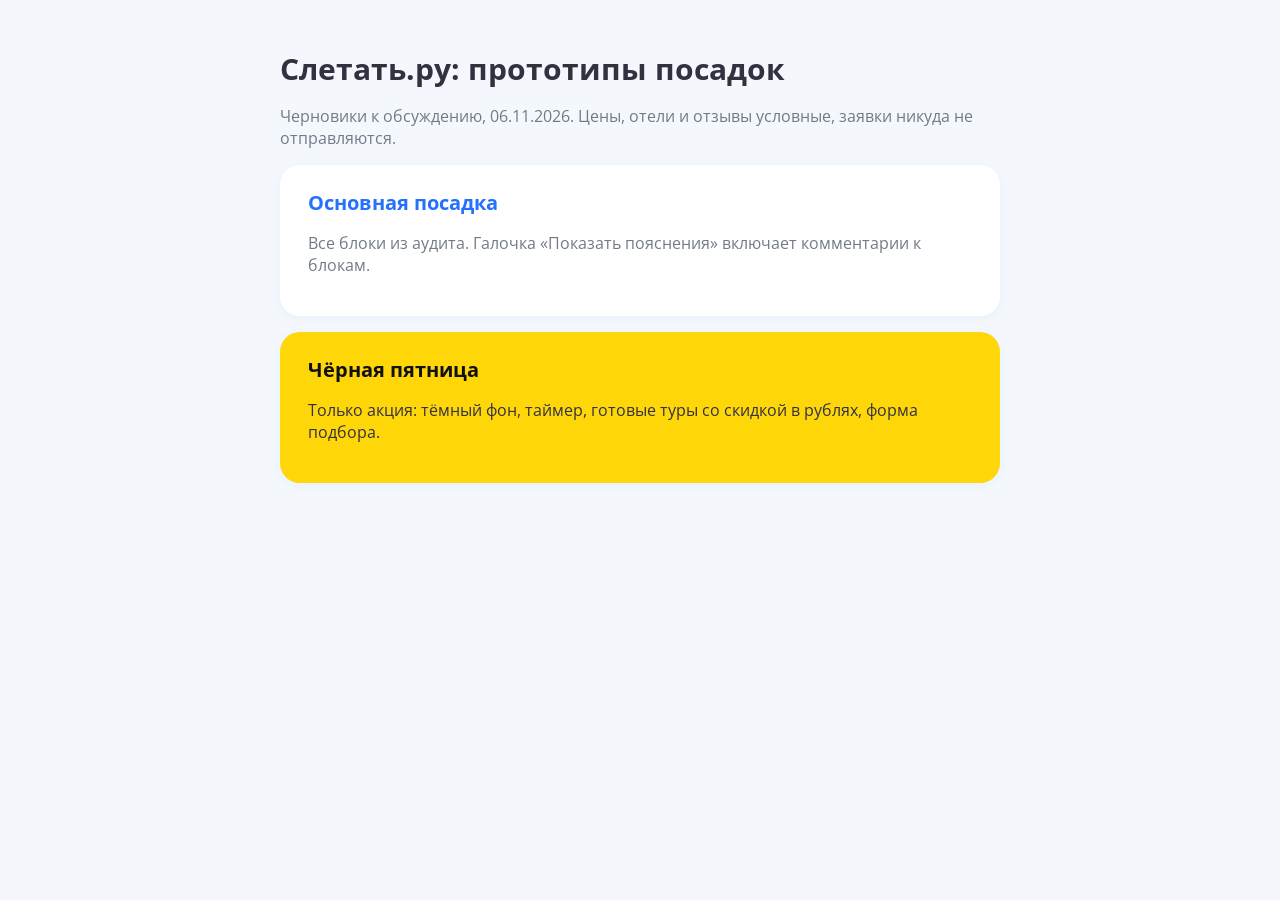
==== index.html @ 356934cd "Прототипы посадок Слетать.ру: основная и Чёрная пятница Co-Authored-By: Claude Opus 5.5 <noreply@ant" ====
<!doctype html>
<html lang="ru"><head><meta charset="utf-8"><meta name="viewport" content="width=device-width, initial-scale=1">
<title>Слетать.ру: прототипы посадок</title>
<link href="https://fonts.googleapis.com/css2?family=Open+Sans:wght@400;700;800&display=swap" rel="stylesheet">
<style>body{font-family:'Open Sans',Arial,sans-serif;background:#F4F8FD;color:#313140;margin:0;padding:48px 16px}
main{max-width:720px;margin:0 auto}h1{font-size:30px;margin:0 0 8px}p{color:#727A87}
a.card{display:block;background:#fff;border-radius:20px;padding:24px 28px;margin-top:16px;text-decoration:none;color:inherit;box-shadow:0 2px 10px rgba(36,112,255,.06)}
a.card:hover{box-shadow:0 0 0 2px #2470FF}a.card b{font-size:20px;color:#2470FF}a.dark b{color:#111}a.dark{background:#FFD709}</style></head>
<body><main><h1>Слетать.ру: прототипы посадок</h1><p>Черновики к обсуждению, 06.11.2026. Цены, отели и отзывы условные, заявки никуда не отправляются.</p>
<a class="card" href="base.html"><b>Основная посадка</b><p>Все блоки из аудита. Галочка «Показать пояснения» включает комментарии к блокам.</p></a>
<a class="card dark" href="black-friday.html"><b>Чёрная пятница</b><p style="color:#313140">Только акция: тёмный фон, таймер, готовые туры со скидкой в рублях, форма подбора.</p></a>
</main></body></html>
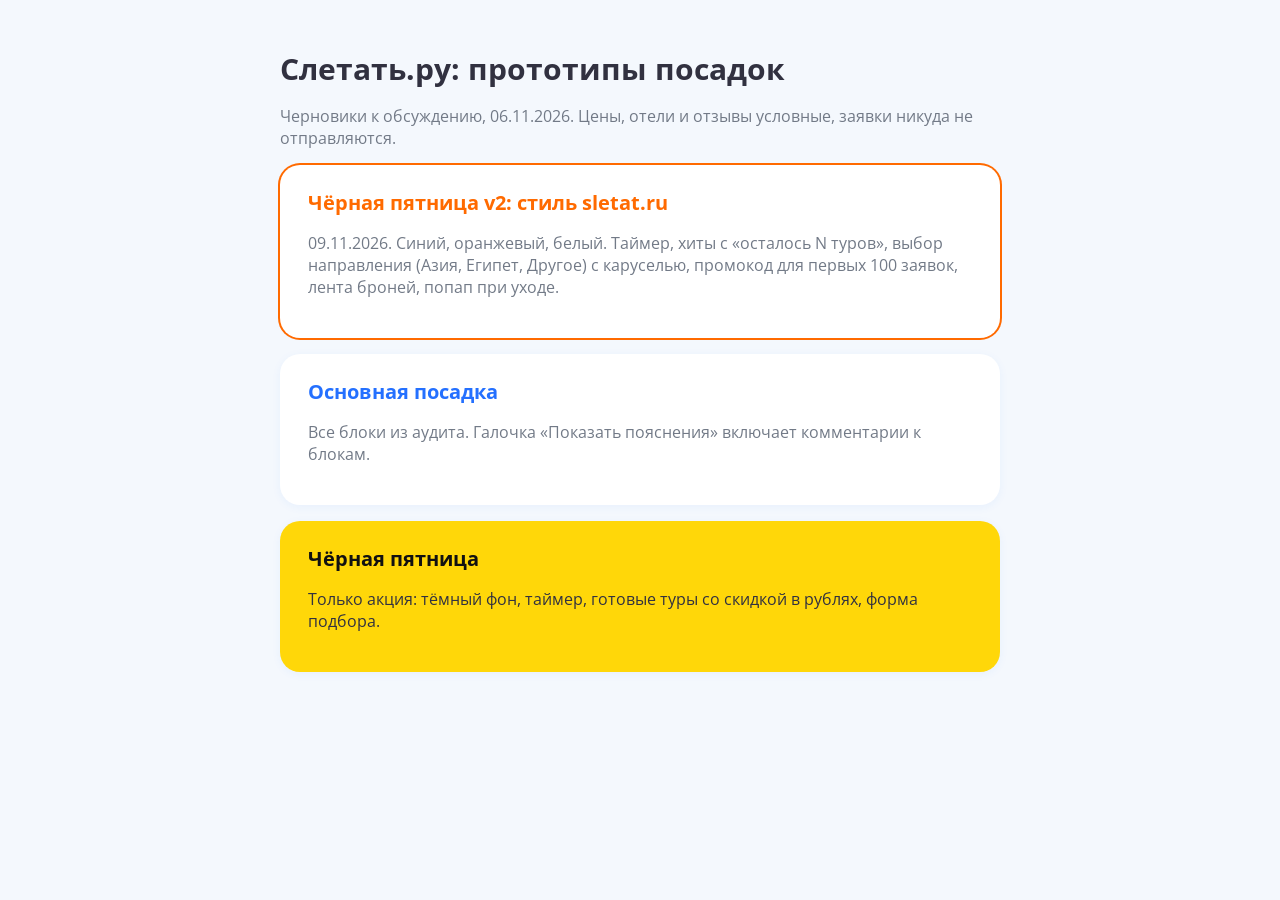
==== commit 3899412b: "Чёрная пятница v2: посадка в стиле sletat.ru Co-Authored-By: Claude Opus 5.5 <noreply@anthropic.com>" ====
--- a/index.html
+++ b/index.html
@@ -7,6 +7,7 @@
 a.card{display:block;background:#fff;border-radius:20px;padding:24px 28px;margin-top:16px;text-decoration:none;color:inherit;box-shadow:0 2px 10px rgba(36,112,255,.06)}
 a.card:hover{box-shadow:0 0 0 2px #2470FF}a.card b{font-size:20px;color:#2470FF}a.dark b{color:#111}a.dark{background:#FFD709}</style></head>
 <body><main><h1>Слетать.ру: прототипы посадок</h1><p>Черновики к обсуждению, 06.11.2026. Цены, отели и отзывы условные, заявки никуда не отправляются.</p>
+<a class="card" href="black-friday-v2.html" style="box-shadow:0 0 0 2px #FF6A00"><b style="color:#FF6A00">Чёрная пятница v2: стиль sletat.ru</b><p>09.11.2026. Синий, оранжевый, белый. Таймер, хиты с «осталось N туров», выбор направления (Азия, Египет, Другое) с каруселью, промокод для первых 100 заявок, лента броней, попап при уходе.</p></a>
 <a class="card" href="base.html"><b>Основная посадка</b><p>Все блоки из аудита. Галочка «Показать пояснения» включает комментарии к блокам.</p></a>
 <a class="card dark" href="black-friday.html"><b>Чёрная пятница</b><p style="color:#313140">Только акция: тёмный фон, таймер, готовые туры со скидкой в рублях, форма подбора.</p></a>
 </main></body></html>
